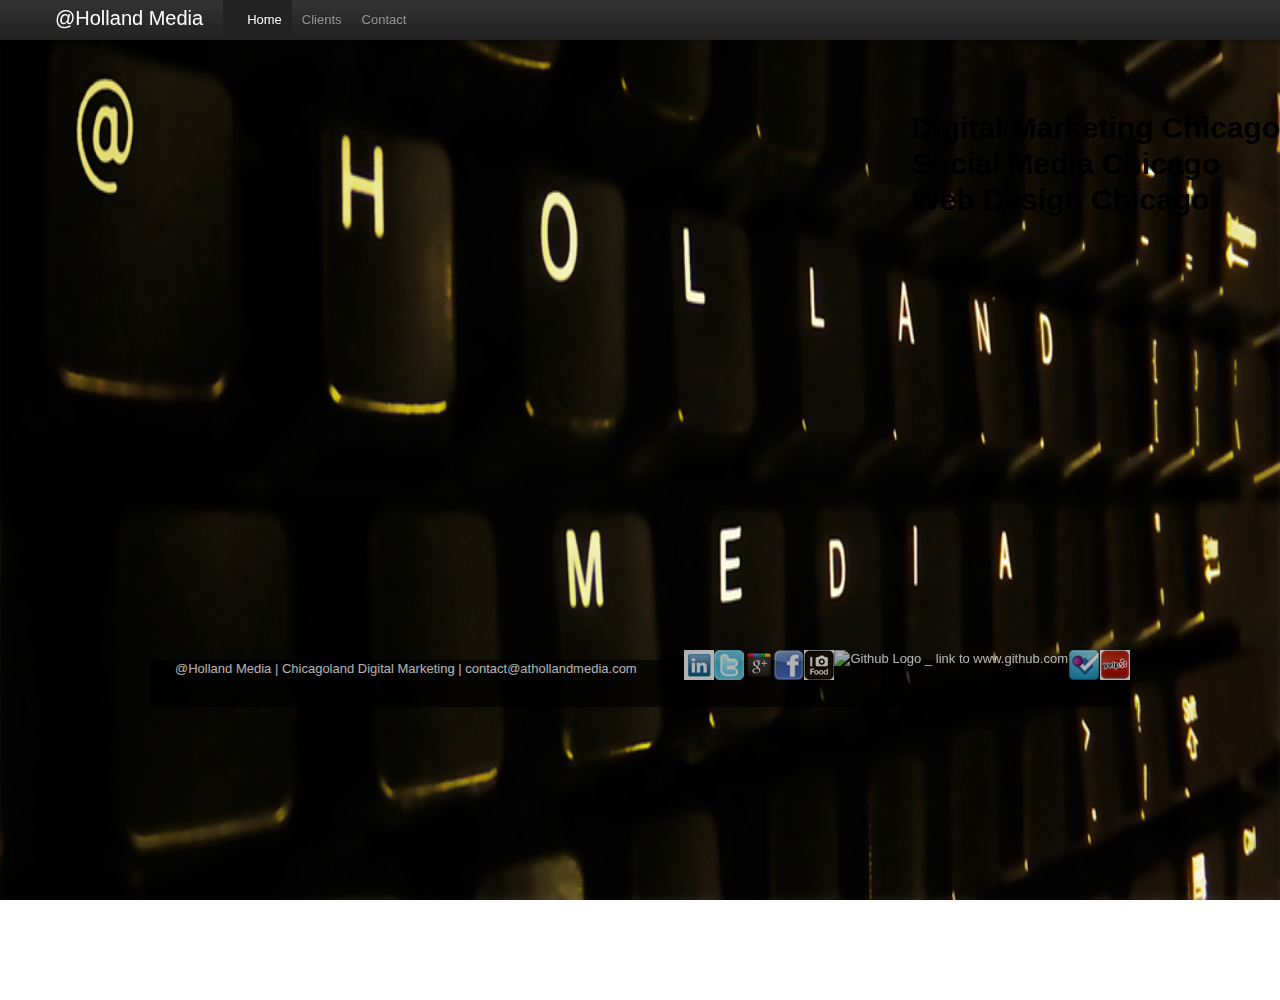
==== index.html @ c841e98f "Initial Commit" ====
<!DOCTYPE html>
<html lang="en">
  <head>
    <meta charset="utf-8">
    <title> @Holland Media | Social Media | Digital Chicago | SEO | Chicago, IL</title>
    
    <meta name="viewport" content="width=device-width, initial-scale=1.0">
    <meta name="description" content="@Holland Media caters to Chicago Marketing, Social Media, Web Developement and Web Design"
    <meta name="keywords" content="Marketing Consultation, Facebook Chicago, Facebook, Twitter, branding Chicago, Marketing Services Chicago, Marketing Services, Foursquare Chicago, Photoshop Chicago, social media freelance, web design chicago, web developement, web developement chicago, HTML and CSS Chicago, ruby chicago, social media training, web design, digital marketing chicago, digital marketing">
    <meta name="author" content="@Holland Media, Tom Holland">

    <!-- Le styles -->
    <link href="css/contact.css" rel="stylesheet">
    <link href="css/bootstrap.css" rel="stylesheet">
   
    <style type="text/css">
      body {
        padding-top: 60px;
        padding-bottom: 40px;
      }
    </style>
    <link href="css/bootstrap-responsive.css" rel="stylesheet">

    <!-- Le HTML5 shim, for IE6-8 support of HTML5 elements 
    			- updated in Bootstrap 2.02 to include the http: -->
    <!--[if lt IE 9]>
      <script src="http://html5shim.googlecode.com/svn/trunk/html5.js"></script>
    <![endif]-->

    <!-- Le fav and touch icons -->
    <link rel="shortcut icon" href="images/favicon.ico">
    <link rel="apple-touch-icon" href="images/apple-touch-icon.png">
    <link rel="apple-touch-icon" sizes="72x72" href="images/apple-touch-icon-72x72.png">
    <link rel="apple-touch-icon" sizes="114x114"     href="images/apple-touch-icon-114x114.png">
     
    <script type="text/javascript">

	  var _gaq = _gaq || [];
	  _gaq.push(['_setAccount', 'UA-33758332-1']);
	  _gaq.push(['_trackPageview']);

	  (function() {
	    var ga = document.createElement('script'); ga.type = 'text/javascript'; ga.async =   true;
	    ga.src = ('https:' == document.location.protocol ? 'https://ssl' : 'http://www') + '.google-analytics.com/ga.js';
	    var s = document.getElementsByTagName('script')[0]; s.parentNode.insertBefore(ga, s);
	  })();

	</script>

 </head>

  <body>
   <div class="navigation">
    <div class="navbar navbar-fixed-top">
      <div class="navbar-inner">
        <div class="container">
          <a class="btn btn-navbar" data-toggle="collapse" data-target=".nav-collapse">
            <span class="icon-bar"></span>
            <span class="icon-bar"></span>
            <span class="icon-bar"></span>
          </a>
          <a class="brand" href="index.html">@Holland Media</a>
          <div class="nav-collapse">
            <ul class="nav">
             <li class="active"><a href="index.html"><i class="icon-home icon-white"></i>Home</a></li>
		     <li><a href="clients.html">Clients</a></li>
             <li><a href="contact.html">Contact</a></li>              
		    </ul>
        </div>
      </div>
    </div>
   </div>

	<img alt="full screen background image" src="images/holland.png"       id="full-screen-background-image"/>
	
	<div id="content" style="min-height: 600px;">
		<div id="contact">
	  	  <h1> Digital Marketing Chicago </h1>
	      <h1> Social Media Chicago </h1>
	      <h1> Web Design Chicago </h1>
	 </div>
	</div>

    


      <footer>
	 	<div id="footer">
	      <ul>
		    <li><a href="http://www.yelp.com/user_details?userid=W3IcQ4fateYiwEt2bCVZjg" target="_blank"><img src="images/yelp.jpg" alt="Yelp Logo _ link to www.yelp.com"></a></li>
	        <li><a href="https://foursquare.com/shockt88" target="_blank"><img src="images/four.png" alt="Foursquare Logo _ link to www.foursquare.com"></a></li>
	        <li><a href="https://github.com/shockt88" target="_blank"><img src="images/github.png" alt="Github Logo _ link to www.github.com"></a></li>
	        <li><a href="http://www.foodspotting.com/137251-shockt88" target="_blank"><img src="images/food.jpg" alt="Foodspotting Logo _ link to www.foodspotting.com"></a></li>
	        <li><a href="http://www.facebook.com/shockt88" target="_blank"><img src="images/Facebook.png" alt="Facebook Logo _ link to www.facebook.com"></a></li>
	        <li><a href="https://plus.google.com/u/0/107279399095392942431/posts?authuser=0" target="_blank"><img src="images/google.png" alt="Google+ Logo _ link to www.googleplus.com"></a></li>
	        <li><a href="http://www.twitter.com/shockt88" target="_blank"><img src="images/twitter.png" alt="Twitter Logo _ link to www.twitter.com"></a></li>
	        <li><a href="http://www.linkedin.com/profile/edit?trk=hb_tab_pro_top" target="_blank"><img src="images/link.jpg" alt="Linkedin Logo _ link to www.Linkedin.com"></a></li>

	        
	        <li><a href="http://www.athollandmedia.com/">@Holland Media</a>  |  </li>
	        <li>Chicagoland Digital Marketing  |  </li>
	        <li><a mailto="contact@athollandmedia.com">contact@athollandmedia.com</a>  </li>
	      </ul>
	  	</div>
      </footer>


    </div> <!-- /container -->

    <!-- Le javascript
    ================================================== -->
    <!-- Placed at the end of the document so the pages load faster -->
	<script src="js/jquery-1.8.1.min.js"></script>
	<script src="js/bootstrap.min.js"></script>


	  </body>
	</html>
---- css/contact.css ----
html, body {
height: 100%;
width: 100%;
overflow: hidden;
padding: 0;
margin: 0;
}

body{
overflow:auto;
}

#full-screen-background-image {
z-index: -999;
min-height: 100%;
min-width: 1024px;
width: 100%;
height: auto;
position: absolute;
top: 0;
left: 0;
}

#wrapper {
position: relative;
}

}
.sidebar-nav {
    padding: -10px 0;
margin-top: 400px;
}

#sidebar {
    float:right;
}

#content {
    margin-left: 0;
}

#sidebar {
        float:none;
}

#contact {
	margin-top: 50px;
	float: right;
	color: black;
}

#formfit {
	margin-top: 85px;
}

#footer {
	background: black;
	opacity: .7;
	padding: 0 0 20px;
	width: 980px;
	margin: 0 auto;
	color: white;
}

#footer ul li {
  display: inline;
  margin-top: 100px;
  
}

#footer a, a:active, a:hover {
  color: white;
  
}

#footer li a img {
  position: relative;
  bottom: 10px;
  float: right;
  size: 30px;
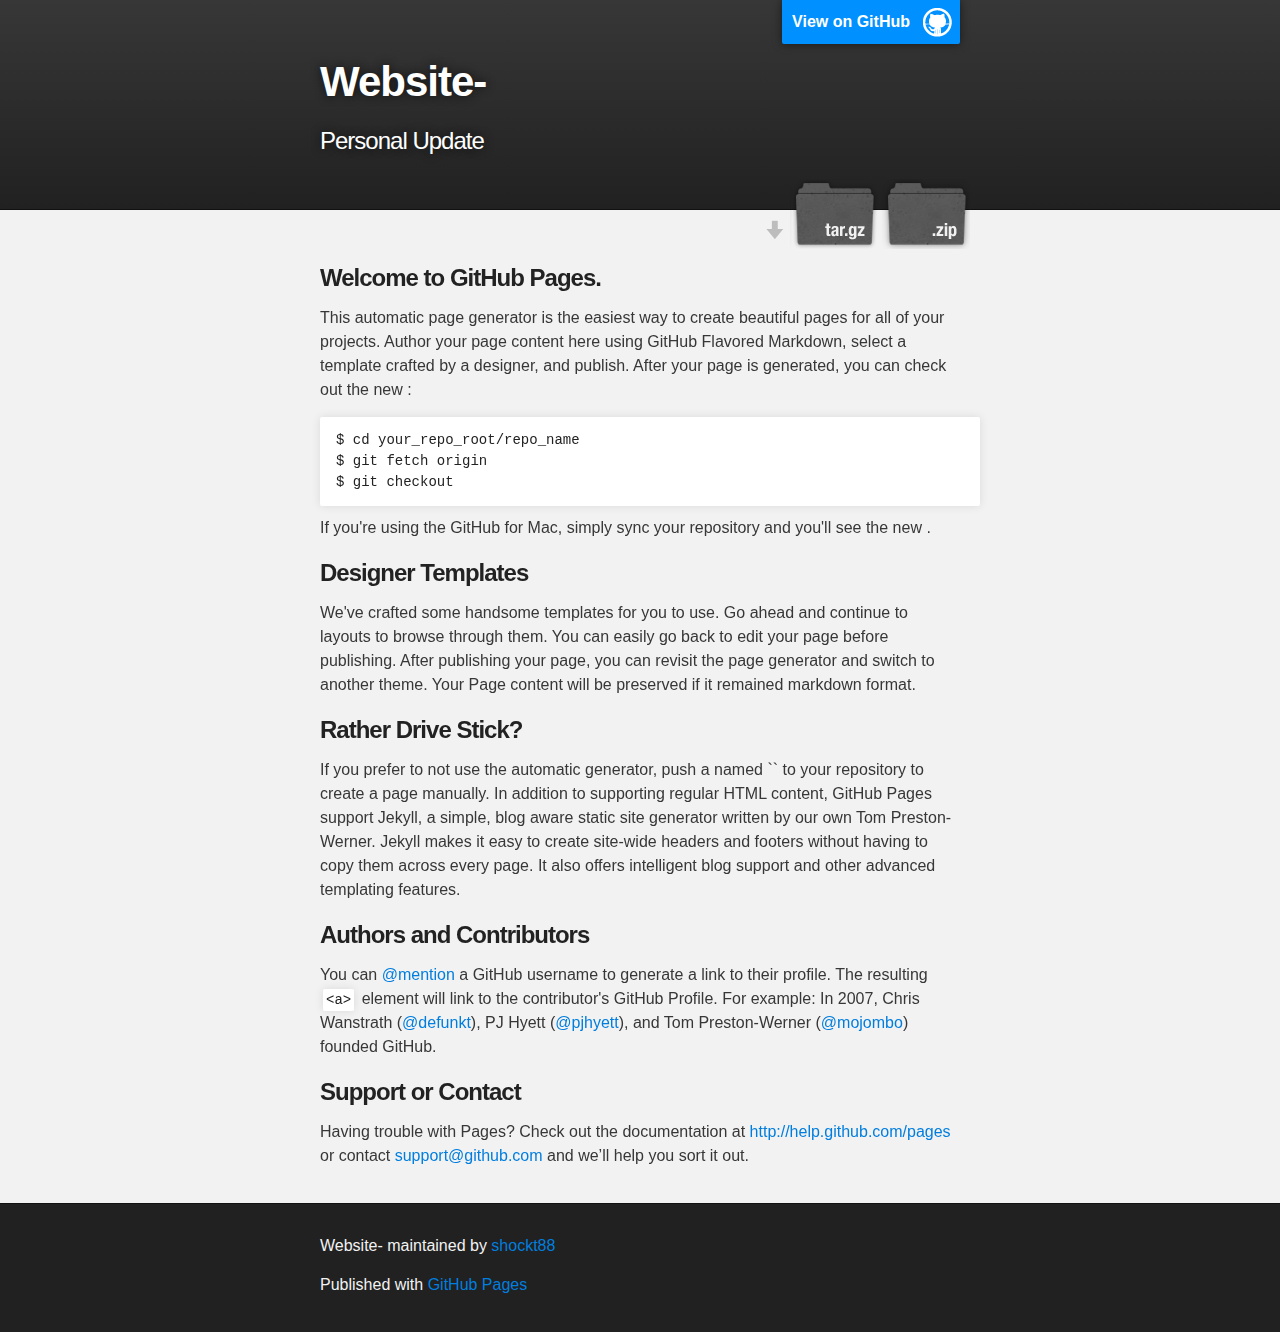
==== commit 90382f5a: "Create gh-pages branch via GitHub" ====
--- a/index.html
+++ b/index.html
@@ -1,119 +1,74 @@
 <!DOCTYPE html>
-<html lang="en">
+<html>
+
   <head>
-    <meta charset="utf-8">
-    <title> @Holland Media | Social Media | Digital Chicago | SEO | Chicago, IL</title>
-    
-    <meta name="viewport" content="width=device-width, initial-scale=1.0">
-    <meta name="description" content="@Holland Media caters to Chicago Marketing, Social Media, Web Developement and Web Design"
-    <meta name="keywords" content="Marketing Consultation, Facebook Chicago, Facebook, Twitter, branding Chicago, Marketing Services Chicago, Marketing Services, Foursquare Chicago, Photoshop Chicago, social media freelance, web design chicago, web developement, web developement chicago, HTML and CSS Chicago, ruby chicago, social media training, web design, digital marketing chicago, digital marketing">
-    <meta name="author" content="@Holland Media, Tom Holland">
+    <meta charset='utf-8' />
+    <meta http-equiv="X-UA-Compatible" content="chrome=1" />
+    <meta name="description" content="Website- : Personal Update " />
 
-    <!-- Le styles -->
-    <link href="css/contact.css" rel="stylesheet">
-    <link href="css/bootstrap.css" rel="stylesheet">
-   
-    <style type="text/css">
-      body {
-        padding-top: 60px;
-        padding-bottom: 40px;
-      }
-    </style>
-    <link href="css/bootstrap-responsive.css" rel="stylesheet">
+    <link rel="stylesheet" type="text/css" media="screen" href="stylesheets/stylesheet.css">
 
-    <!-- Le HTML5 shim, for IE6-8 support of HTML5 elements 
-    			- updated in Bootstrap 2.02 to include the http: -->
-    <!--[if lt IE 9]>
-      <script src="http://html5shim.googlecode.com/svn/trunk/html5.js"></script>
-    <![endif]-->
-
-    <!-- Le fav and touch icons -->
-    <link rel="shortcut icon" href="images/favicon.ico">
-    <link rel="apple-touch-icon" href="images/apple-touch-icon.png">
-    <link rel="apple-touch-icon" sizes="72x72" href="images/apple-touch-icon-72x72.png">
-    <link rel="apple-touch-icon" sizes="114x114"     href="images/apple-touch-icon-114x114.png">
-     
-    <script type="text/javascript">
-
-	  var _gaq = _gaq || [];
-	  _gaq.push(['_setAccount', 'UA-33758332-1']);
-	  _gaq.push(['_trackPageview']);
-
-	  (function() {
-	    var ga = document.createElement('script'); ga.type = 'text/javascript'; ga.async =   true;
-	    ga.src = ('https:' == document.location.protocol ? 'https://ssl' : 'http://www') + '.google-analytics.com/ga.js';
-	    var s = document.getElementsByTagName('script')[0]; s.parentNode.insertBefore(ga, s);
-	  })();
-
-	</script>
-
- </head>
+    <title>Website-</title>
+  </head>
 
   <body>
-   <div class="navigation">
-    <div class="navbar navbar-fixed-top">
-      <div class="navbar-inner">
-        <div class="container">
-          <a class="btn btn-navbar" data-toggle="collapse" data-target=".nav-collapse">
-            <span class="icon-bar"></span>
-            <span class="icon-bar"></span>
-            <span class="icon-bar"></span>
-          </a>
-          <a class="brand" href="index.html">@Holland Media</a>
-          <div class="nav-collapse">
-            <ul class="nav">
-             <li class="active"><a href="index.html"><i class="icon-home icon-white"></i>Home</a></li>
-		     <li><a href="clients.html">Clients</a></li>
-             <li><a href="contact.html">Contact</a></li>              
-		    </ul>
-        </div>
-      </div>
+
+    <!-- HEADER -->
+    <div id="header_wrap" class="outer">
+        <header class="inner">
+          <a id="forkme_banner" href="https://github.com/shockt88/Website-">View on GitHub</a>
+
+          <h1 id="project_title">Website-</h1>
+          <h2 id="project_tagline">Personal Update </h2>
+
+            <section id="downloads">
+              <a class="zip_download_link" href="https://github.com/shockt88/Website-/zipball/master">Download this project as a .zip file</a>
+              <a class="tar_download_link" href="https://github.com/shockt88/Website-/tarball/master">Download this project as a tar.gz file</a>
+            </section>
+        </header>
     </div>
-   </div>
 
-	<img alt="full screen background image" src="images/holland.png"       id="full-screen-background-image"/>
-	
-	<div id="content" style="min-height: 600px;">
-		<div id="contact">
-	  	  <h1> Digital Marketing Chicago </h1>
-	      <h1> Social Media Chicago </h1>
-	      <h1> Web Design Chicago </h1>
-	 </div>
-	</div>
+    <!-- MAIN CONTENT -->
+    <div id="main_content_wrap" class="outer">
+      <section id="main_content" class="inner">
+        <h3>Welcome to GitHub Pages.</h3>
+
+<p>This automatic page generator is the easiest way to create beautiful pages for all of your projects. Author your page content here using GitHub Flavored Markdown, select a template crafted by a designer, and publish. After your page is generated, you can check out the new :</p>
+
+<pre><code>$ cd your_repo_root/repo_name
+$ git fetch origin
+$ git checkout 
+</code></pre>
+
+<p>If you're using the GitHub for Mac, simply sync your repository and you'll see the new .</p>
+
+<h3>Designer Templates</h3>
+
+<p>We've crafted some handsome templates for you to use. Go ahead and continue to layouts to browse through them. You can easily go back to edit your page before publishing. After publishing your page, you can revisit the page generator and switch to another theme. Your Page content will be preserved if it remained markdown format.</p>
+
+<h3>Rather Drive Stick?</h3>
+
+<p>If you prefer to not use the automatic generator, push a  named `` to your repository to create a page manually. In addition to supporting regular HTML content, GitHub Pages support Jekyll, a simple, blog aware static site generator written by our own Tom Preston-Werner. Jekyll makes it easy to create site-wide headers and footers without having to copy them across every page. It also offers intelligent blog support and other advanced templating features.</p>
+
+<h3>Authors and Contributors</h3>
+
+<p>You can <a href="https://github.com/blog/821" class="user-mention">@mention</a> a GitHub username to generate a link to their profile. The resulting <code>&lt;a&gt;</code> element will link to the contributor's GitHub Profile. For example: In 2007, Chris Wanstrath (<a href="https://github.com/defunkt" class="user-mention">@defunkt</a>), PJ Hyett (<a href="https://github.com/pjhyett" class="user-mention">@pjhyett</a>), and Tom Preston-Werner (<a href="https://github.com/mojombo" class="user-mention">@mojombo</a>) founded GitHub.</p>
+
+<h3>Support or Contact</h3>
+
+<p>Having trouble with Pages? Check out the documentation at <a href="http://help.github.com/pages">http://help.github.com/pages</a> or contact <a href="mailto:support@github.com">support@github.com</a> and we’ll help you sort it out.</p>
+      </section>
+    </div>
+
+    <!-- FOOTER  -->
+    <div id="footer_wrap" class="outer">
+      <footer class="inner">
+        <p class="copyright">Website- maintained by <a href="https://github.com/shockt88">shockt88</a></p>
+        <p>Published with <a href="http://pages.github.com">GitHub Pages</a></p>
+      </footer>
+    </div>
 
     
 
-
-      <footer>
-	 	<div id="footer">
-	      <ul>
-		    <li><a href="http://www.yelp.com/user_details?userid=W3IcQ4fateYiwEt2bCVZjg" target="_blank"><img src="images/yelp.jpg" alt="Yelp Logo _ link to www.yelp.com"></a></li>
-	        <li><a href="https://foursquare.com/shockt88" target="_blank"><img src="images/four.png" alt="Foursquare Logo _ link to www.foursquare.com"></a></li>
-	        <li><a href="https://github.com/shockt88" target="_blank"><img src="images/github.png" alt="Github Logo _ link to www.github.com"></a></li>
-	        <li><a href="http://www.foodspotting.com/137251-shockt88" target="_blank"><img src="images/food.jpg" alt="Foodspotting Logo _ link to www.foodspotting.com"></a></li>
-	        <li><a href="http://www.facebook.com/shockt88" target="_blank"><img src="images/Facebook.png" alt="Facebook Logo _ link to www.facebook.com"></a></li>
-	        <li><a href="https://plus.google.com/u/0/107279399095392942431/posts?authuser=0" target="_blank"><img src="images/google.png" alt="Google+ Logo _ link to www.googleplus.com"></a></li>
-	        <li><a href="http://www.twitter.com/shockt88" target="_blank"><img src="images/twitter.png" alt="Twitter Logo _ link to www.twitter.com"></a></li>
-	        <li><a href="http://www.linkedin.com/profile/edit?trk=hb_tab_pro_top" target="_blank"><img src="images/link.jpg" alt="Linkedin Logo _ link to www.Linkedin.com"></a></li>
-
-	        
-	        <li><a href="http://www.athollandmedia.com/">@Holland Media</a>  |  </li>
-	        <li>Chicagoland Digital Marketing  |  </li>
-	        <li><a mailto="contact@athollandmedia.com">contact@athollandmedia.com</a>  </li>
-	      </ul>
-	  	</div>
-      </footer>
-
-
-    </div> <!-- /container -->
-
-    <!-- Le javascript
-    ================================================== -->
-    <!-- Placed at the end of the document so the pages load faster -->
-	<script src="js/jquery-1.8.1.min.js"></script>
-	<script src="js/bootstrap.min.js"></script>
-
-
-	  </body>
-	</html>
-
+  </body>
+</html>
--- a/stylesheets/stylesheet.css
+++ b/stylesheets/stylesheet.css
@@ -0,0 +1,431 @@
+/*******************************************************************************
+Slate Theme for Github Pages
+by Jason Costello, @jsncostello
+*******************************************************************************/
+
+@import url(pygment_trac.css);
+
+/*******************************************************************************
+MeyerWeb Reset
+*******************************************************************************/
+
+html, body, div, span, applet, object, iframe,
+h1, h2, h3, h4, h5, h6, p, blockquote, pre,
+a, abbr, acronym, address, big, cite, code,
+del, dfn, em, img, ins, kbd, q, s, samp,
+small, strike, strong, sub, sup, tt, var,
+b, u, i, center,
+dl, dt, dd, ol, ul, li,
+fieldset, form, label, legend,
+table, caption, tbody, tfoot, thead, tr, th, td,
+article, aside, canvas, details, embed,
+figure, figcaption, footer, header, hgroup,
+menu, nav, output, ruby, section, summary,
+time, mark, audio, video {
+  margin: 0;
+  padding: 0;
+  border: 0;
+  font: inherit;
+  vertical-align: baseline;
+}
+
+/* HTML5 display-role reset for older browsers */
+article, aside, details, figcaption, figure,
+footer, header, hgroup, menu, nav, section {
+  display: block;
+}
+
+ol, ul {
+  list-style: none;
+}
+
+blockquote, q {
+}
+
+table {
+  border-collapse: collapse;
+  border-spacing: 0;
+}
+
+a:focus {
+  outline: none;
+}
+
+/*******************************************************************************
+Theme Styles
+*******************************************************************************/
+
+body {
+  box-sizing: border-box;
+  color:#373737;
+  background: #212121;
+  font-size: 16px;
+  font-family: 'Myriad Pro', Calibri, Helvetica, Arial, sans-serif;
+  line-height: 1.5;
+  -webkit-font-smoothing: antialiased;
+}
+
+h1, h2, h3, h4, h5, h6 {
+  margin: 10px 0;
+  font-weight: 700;
+  color:#222222;
+  font-family: 'Lucida Grande', 'Calibri', Helvetica, Arial, sans-serif;
+  letter-spacing: -1px;
+}
+
+h1 {
+  font-size: 36px;
+  font-weight: 700;
+}
+
+h2 {
+  padding-bottom: 10px;
+  font-size: 32px;
+  background: url('../images/bg_hr.png') repeat-x bottom;
+}
+
+h3 {
+  font-size: 24px;
+}
+
+h4 {
+  font-size: 21px;
+}
+
+h5 {
+  font-size: 18px;
+}
+
+h6 {
+  font-size: 16px;
+}
+
+p {
+  margin: 10px 0 15px 0;
+}
+
+footer p {
+  color: #f2f2f2;
+}
+
+a {
+  text-decoration: none;
+  color: #007edf;
+  text-shadow: none;
+
+  transition: color 0.5s ease;
+  transition: text-shadow 0.5s ease;
+  -webkit-transition: color 0.5s ease;
+  -webkit-transition: text-shadow 0.5s ease;
+  -moz-transition: color 0.5s ease;
+  -moz-transition: text-shadow 0.5s ease;
+  -o-transition: color 0.5s ease;
+  -o-transition: text-shadow 0.5s ease;
+  -ms-transition: color 0.5s ease;
+  -ms-transition: text-shadow 0.5s ease;
+}
+
+#main_content a:hover {
+  color: #0069ba;
+  text-shadow: #0090ff 0px 0px 2px;
+}
+
+footer a:hover {
+  color: #43adff;
+  text-shadow: #0090ff 0px 0px 2px;
+}
+
+em {
+  font-style: italic;
+}
+
+strong {
+  font-weight: bold;
+}
+
+img {
+  position: relative;
+  margin: 0 auto;
+  max-width: 739px;
+  padding: 5px;
+  margin: 10px 0 10px 0;
+  border: 1px solid #ebebeb;
+
+  box-shadow: 0 0 5px #ebebeb;
+  -webkit-box-shadow: 0 0 5px #ebebeb;
+  -moz-box-shadow: 0 0 5px #ebebeb;
+  -o-box-shadow: 0 0 5px #ebebeb;
+  -ms-box-shadow: 0 0 5px #ebebeb;
+}
+
+pre, code {
+  width: 100%;
+  color: #222;
+  background-color: #fff;
+
+  font-family: Monaco, "Bitstream Vera Sans Mono", "Lucida Console", Terminal, monospace;
+  font-size: 14px;
+
+  border-radius: 2px;
+  -moz-border-radius: 2px;
+  -webkit-border-radius: 2px;
+
+
+
+}
+
+pre {
+  width: 100%;
+  padding: 10px;
+  box-shadow: 0 0 10px rgba(0,0,0,.1);
+  overflow: auto;
+}
+
+code {
+  padding: 3px;
+  margin: 0 3px;
+  box-shadow: 0 0 10px rgba(0,0,0,.1);
+}
+
+pre code {
+  display: block;
+  box-shadow: none;
+}
+
+blockquote {
+  color: #666;
+  margin-bottom: 20px;
+  padding: 0 0 0 20px;
+  border-left: 3px solid #bbb;
+}
+
+ul, ol, dl {
+  margin-bottom: 15px
+}
+
+ul li {
+  list-style: inside;
+  padding-left: 20px;
+}
+
+ol li {
+  list-style: decimal inside;
+  padding-left: 20px;
+}
+
+dl dt {
+  font-weight: bold;
+}
+
+dl dd {
+  padding-left: 20px;
+  font-style: italic;
+}
+
+dl p {
+  padding-left: 20px;
+  font-style: italic;
+}
+
+hr {
+  height: 1px;
+  margin-bottom: 5px;
+  border: none;
+  background: url('../images/bg_hr.png') repeat-x center;
+}
+
+table {
+  border: 1px solid #373737;
+  margin-bottom: 20px;
+  text-align: left;
+ }
+
+th {
+  font-family: 'Lucida Grande', 'Helvetica Neue', Helvetica, Arial, sans-serif;
+  padding: 10px;
+  background: #373737;
+  color: #fff;
+ }
+
+td {
+  padding: 10px;
+  border: 1px solid #373737;
+ }
+
+form {
+  background: #f2f2f2;
+  padding: 20px;
+}
+
+img {
+  width: 100%;
+  max-width: 100%;
+}
+
+/*******************************************************************************
+Full-Width Styles
+*******************************************************************************/
+
+.outer {
+  width: 100%;
+}
+
+.inner {
+  position: relative;
+  max-width: 640px;
+  padding: 20px 10px;
+  margin: 0 auto;
+}
+
+#forkme_banner {
+  display: block;
+  position: absolute;
+  top:0;
+  right: 10px;
+  z-index: 10;
+  padding: 10px 50px 10px 10px;
+  color: #fff;
+  background: url('../images/blacktocat.png') #0090ff no-repeat 95% 50%;
+  font-weight: 700;
+  box-shadow: 0 0 10px rgba(0,0,0,.5);
+  border-bottom-left-radius: 2px;
+  border-bottom-right-radius: 2px;
+}
+
+#header_wrap {
+  background: #212121;
+  background: -moz-linear-gradient(top, #373737, #212121);
+  background: -webkit-linear-gradient(top, #373737, #212121);
+  background: -ms-linear-gradient(top, #373737, #212121);
+  background: -o-linear-gradient(top, #373737, #212121);
+  background: linear-gradient(top, #373737, #212121);
+}
+
+#header_wrap .inner {
+  padding: 50px 10px 30px 10px;
+}
+
+#project_title {
+  margin: 0;
+  color: #fff;
+  font-size: 42px;
+  font-weight: 700;
+  text-shadow: #111 0px 0px 10px;
+}
+
+#project_tagline {
+  color: #fff;
+  font-size: 24px;
+  font-weight: 300;
+  background: none;
+  text-shadow: #111 0px 0px 10px;
+}
+
+#downloads {
+  position: absolute;
+  width: 210px;
+  z-index: 10;
+  bottom: -40px;
+  right: 0;
+  height: 70px;
+  background: url('../images/icon_download.png') no-repeat 0% 90%;
+}
+
+.zip_download_link {
+  display: block;
+  float: right;
+  width: 90px;
+  height:70px;
+  text-indent: -5000px;
+  overflow: hidden;
+  background: url(../images/sprite_download.png) no-repeat bottom left;
+}
+
+.tar_download_link {
+  display: block;
+  float: right;
+  width: 90px;
+  height:70px;
+  text-indent: -5000px;
+  overflow: hidden;
+  background: url(../images/sprite_download.png) no-repeat bottom right;
+  margin-left: 10px;
+}
+
+.zip_download_link:hover {
+  background: url(../images/sprite_download.png) no-repeat top left;
+}
+
+.tar_download_link:hover {
+  background: url(../images/sprite_download.png) no-repeat top right;
+}
+
+#main_content_wrap {
+  background: #f2f2f2;
+  border-top: 1px solid #111;
+  border-bottom: 1px solid #111;
+}
+
+#main_content {
+  padding-top: 40px;
+}
+
+#footer_wrap {
+  background: #212121;
+}
+
+
+
+/*******************************************************************************
+Small Device Styles
+*******************************************************************************/
+
+@media screen and (max-width: 480px) {
+  body {
+    font-size:14px;
+  }
+
+  #downloads {
+    display: none;
+  }
+
+  .inner {
+    min-width: 320px;
+    max-width: 480px;
+  }
+
+  #project_title {
+  font-size: 32px;
+  }
+
+  h1 {
+    font-size: 28px;
+  }
+
+  h2 {
+    font-size: 24px;
+  }
+
+  h3 {
+    font-size: 21px;
+  }
+
+  h4 {
+    font-size: 18px;
+  }
+
+  h5 {
+    font-size: 14px;
+  }
+
+  h6 {
+    font-size: 12px;
+  }
+
+  code, pre {
+    min-width: 320px;
+    max-width: 480px;
+    font-size: 11px;
+  }
+
+}
